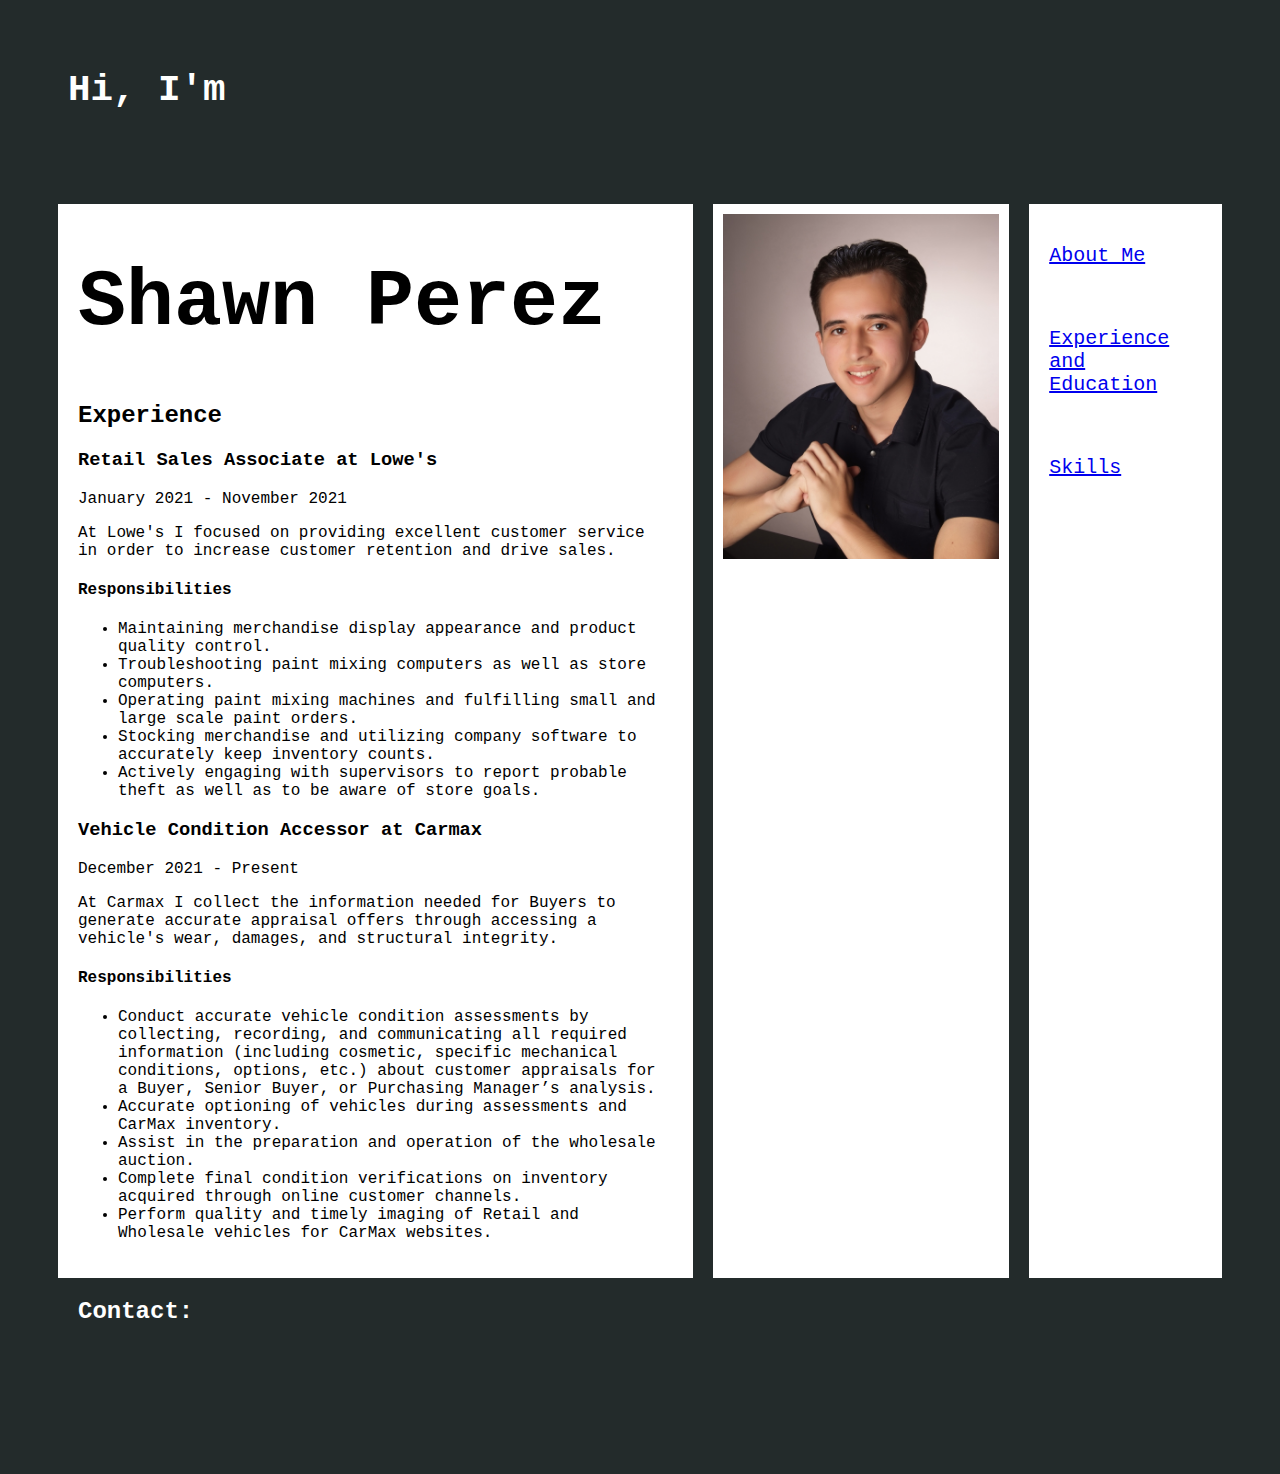
==== experience.html @ 8d5eb70c "Update experience.html" ====
<!doctype html>
<html lang="en">

  <head>
    <meta charset="utf-8" />
    <title>Shawn Perez</title>
    <link href="css/style.css" rel="stylesheet" />
  </head>

  <body>
    <main class="grid">

      <section id="a">
        <h2>Hi, I'm</h2>
      </section>

      <section id="b">
        <header id=nameheader>
          <h1>Shawn Perez</h1>
        </header>

        <h2>Experience</h2>

          <h3>Retail Sales Associate at Lowe's</h3>

          <p>January 2021 - November 2021</p>
          <p>At Lowe's I focused on providing excellent customer service in order to increase customer retention and drive sales.</p>
            <h4>Responsibilities</h4>
              <ul>
                <li>Maintaining merchandise display appearance and product quality control.</li>
                <li>Troubleshooting paint mixing computers as well as store computers.</li>
                <li>Operating paint mixing machines and fulfilling small and large scale paint orders.</li>
                <li>Stocking merchandise and utilizing company software to accurately keep inventory counts.</li>
                <li>Actively engaging with supervisors to report probable theft as well as to be aware of store goals.</li>
              </ul>

          <h3> Vehicle Condition Accessor at Carmax</h3>
          <p>December 2021 - Present</p>
          <p>At Carmax I collect the information needed for Buyers to generate accurate appraisal offers through accessing a vehicle's wear, damages, and structural integrity.
            <h4>Responsibilities</h4>
              <ul>
                <li>Conduct accurate vehicle condition assessments by collecting, recording, and communicating all required information (including cosmetic, specific mechanical conditions, options, etc.) about customer appraisals for a Buyer, Senior Buyer, or Purchasing Manager’s analysis.</li>
                <li>Accurate optioning of vehicles during assessments and CarMax inventory.</li>
                <li>Assist in the preparation and operation of the wholesale auction.</li>
                <li>Complete final condition verifications on inventory acquired through online customer channels.</li>
                <li> Perform quality and timely imaging of Retail and Wholesale vehicles for CarMax websites.</li>
              </ul>


      </section>

      <section id="portrait">
        <img src="images/shawn-portrait.jpg" alt="Portrait">
      </section>

      <section id="c">
        <h2>Contact:</h2>
      </section>

      <section id="menu">
        <nav>
          <ul>
            <a href="index.html">About Me</a>
          </ul>
          <ul>
            <a href="experience.html">Experience and Education</a>
          </ul>
          <ul>
            <a href="skillsandeducation.html">Skills</a>
          </ul>
        </nav>
      </section>

    </main>
  </body>
---- css/style.css ----
body{
  background-color: #232b2b;
  font-family: 'Courier New', monospace;
}

img {
  max-width: 100%;
  height: auto;

}

.grid {
  display:grid;
  grid-template-columns: 55% 25% 20%;
  grid-template-rows: 15% auto 15%;
}

#menu ul {
  padding: 20px;
}

#nameheader {
  font-size: 40px;
}

#a {
  grid-area: a;
  grid-column-start:1;
  grid-column-end: 2;
  grid-row-start:1;
  grid-row-end: 2;
  color: #FFFFFF;
  background-color: #232b2b;
  padding: 30px 50px 10px 60px;
  font-size: 25px;
}

#b {
  grid-area: b;
  grid-column-start:1;
  grid-column-end: 2;
  grid-row-start: 2;
  grid-row-end: 3;
  background-color: #FFFFFF;
  margin: 0px 10px 0px 50px;
  padding: 0px 20px 20px 20px;
}

#portrait {
  grid-area: b;
  grid-column-start:2;
  grid-column-end: 3;
  grid-row-start: 2;
  grid-row-end: 3;
  background-color: #FFFFFF;
  margin: 0px 10px 0px 10px;
  font-size: 20px;
  padding: 10px 10px 10px 10px;
}

#c {
  grid-area: c;
  grid-column-start:1;
  grid-column-end: 2;
  grid-row-start: 3;
  grid-row-end: 4;
  background-color: #232b2b;
  margin: 0px 10px 0px 50px;
  padding: 0px 20px 20px 20px;
  color: #FFFFFF;
}

#menu {
  grid-area: b;
  grid-column-start:3;
  grid-column-end: 4;
  grid-row-start: 2;
  grid-row-end: 3;
  background-color: #FFFFFF;
  margin: 0px 50px 0px 10px;
  font-size: 20px;
  max-width: 100%;
}
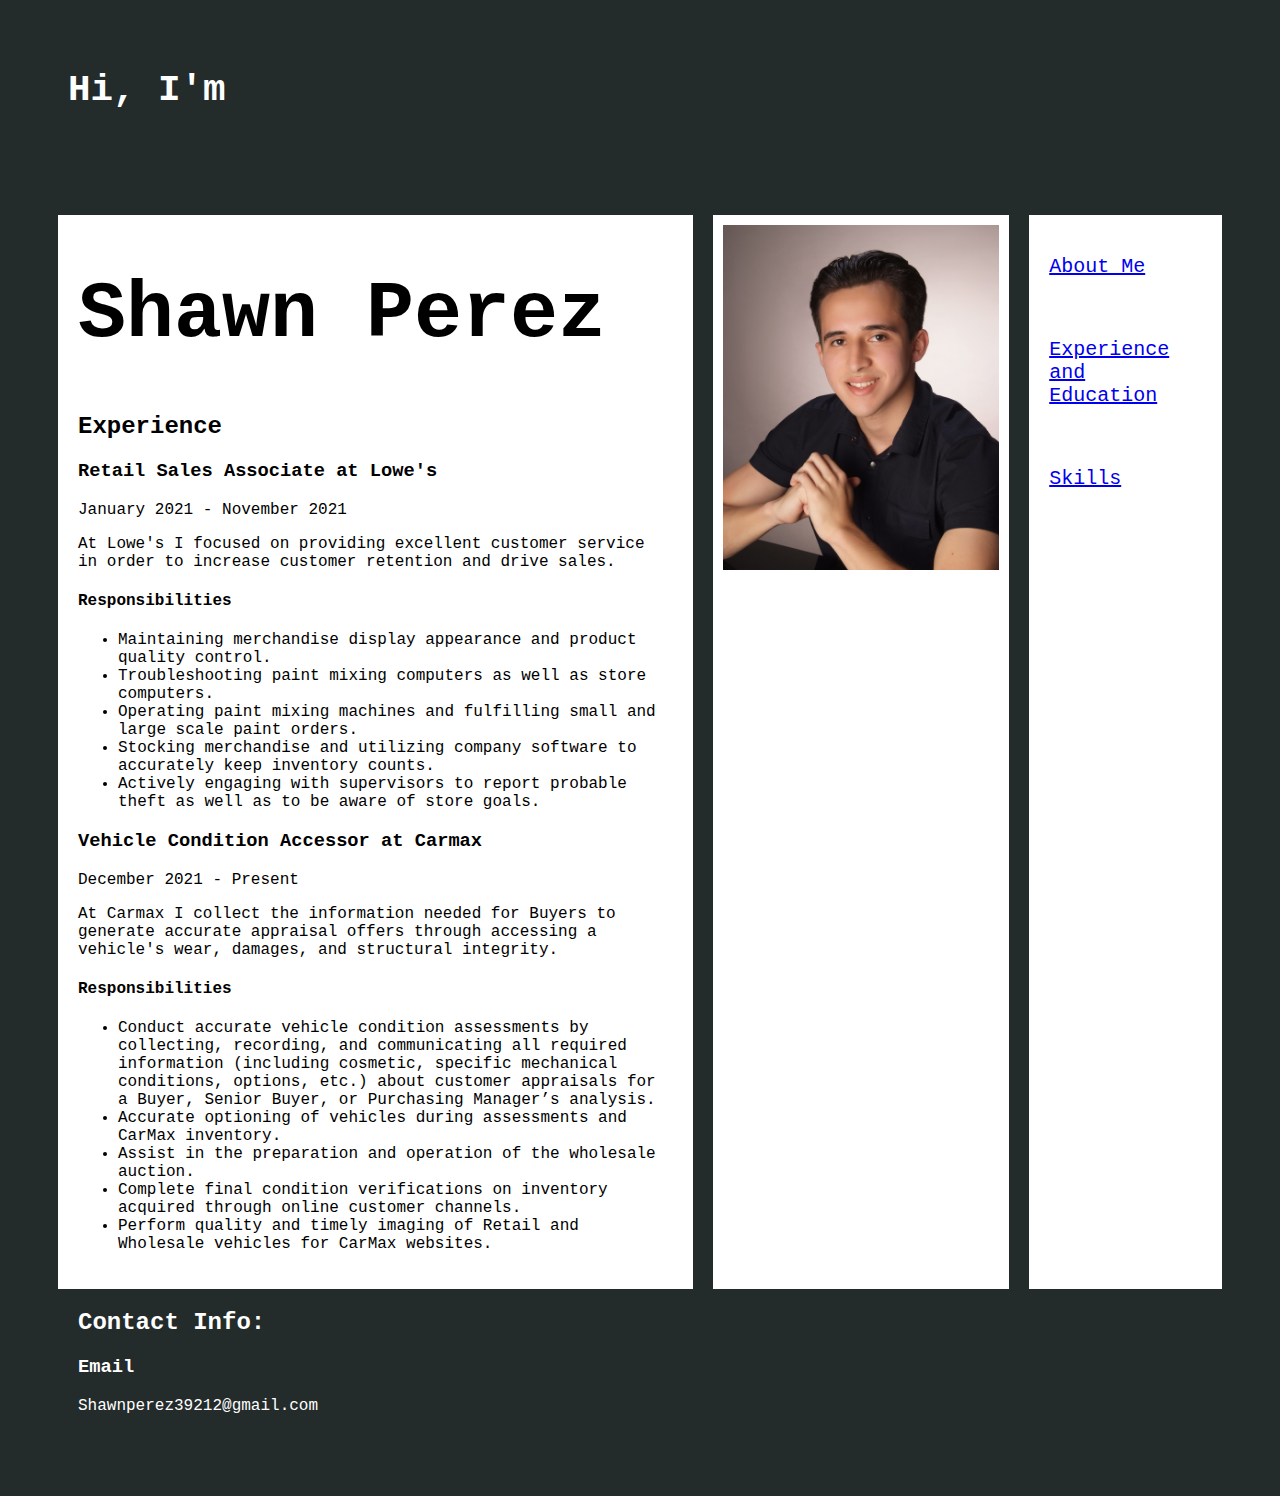
==== commit a5dca84c: "Update experience.html" ====
--- a/experience.html
+++ b/experience.html
@@ -54,7 +54,9 @@
       </section>
 
       <section id="c">
-        <h2>Contact:</h2>
+        <h2>Contact Info:</h2>
+          <h3>Email</h3>
+          <p>Shawnperez39212@gmail.com</p>
       </section>
 
       <section id="menu">
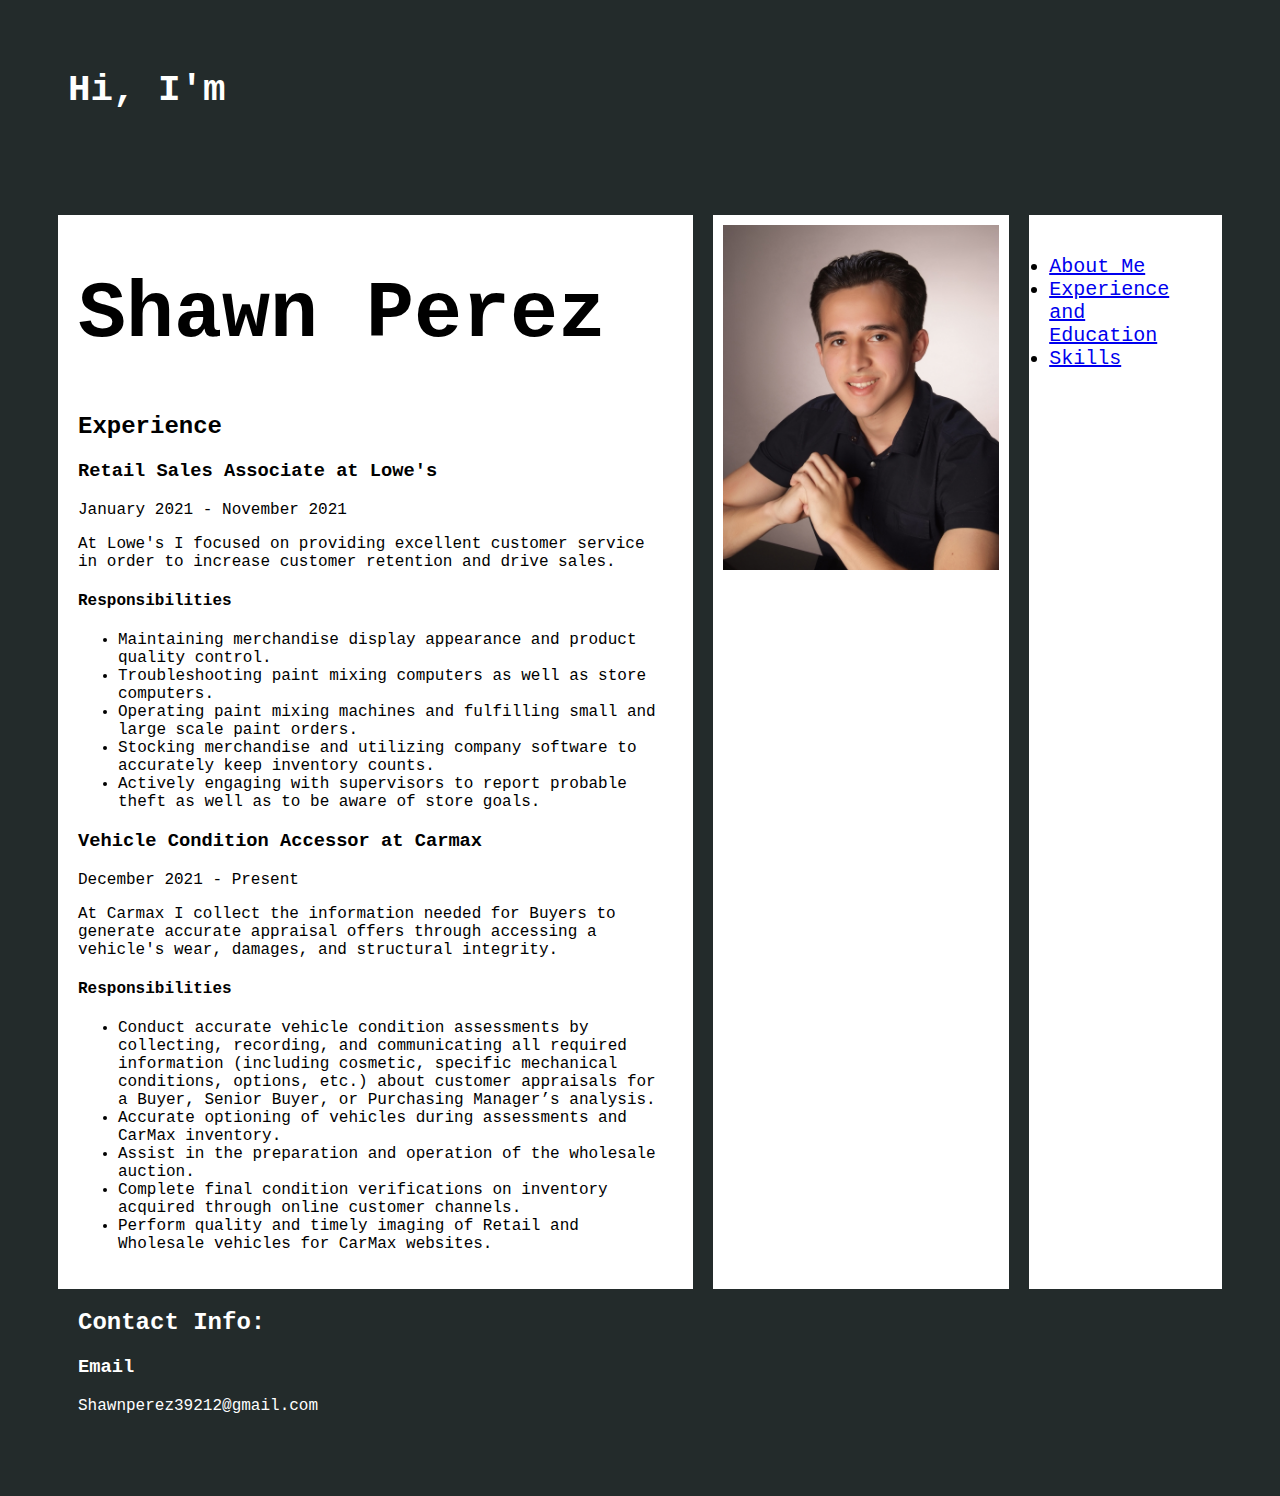
==== commit b1d288b8: "Update experience.html" ====
--- a/experience.html
+++ b/experience.html
@@ -62,13 +62,9 @@
       <section id="menu">
         <nav>
           <ul>
-            <a href="index.html">About Me</a>
-          </ul>
-          <ul>
-            <a href="experience.html">Experience and Education</a>
-          </ul>
-          <ul>
-            <a href="skillsandeducation.html">Skills</a>
+            <li><a href="index.html">About Me</a></li>
+            <li><a href="experience.html">Experience and Education</a></li>
+            <li><a href="skillsandeducation.html">Skills</a></li>
           </ul>
         </nav>
       </section>
--- a/css/style.css
+++ b/css/style.css
@@ -47,6 +47,10 @@
   padding: 0px 20px 20px 20px;
 }
 
+#b img {
+  max-height: 200px;
+}
+
 #portrait {
   grid-area: b;
   grid-column-start:2;
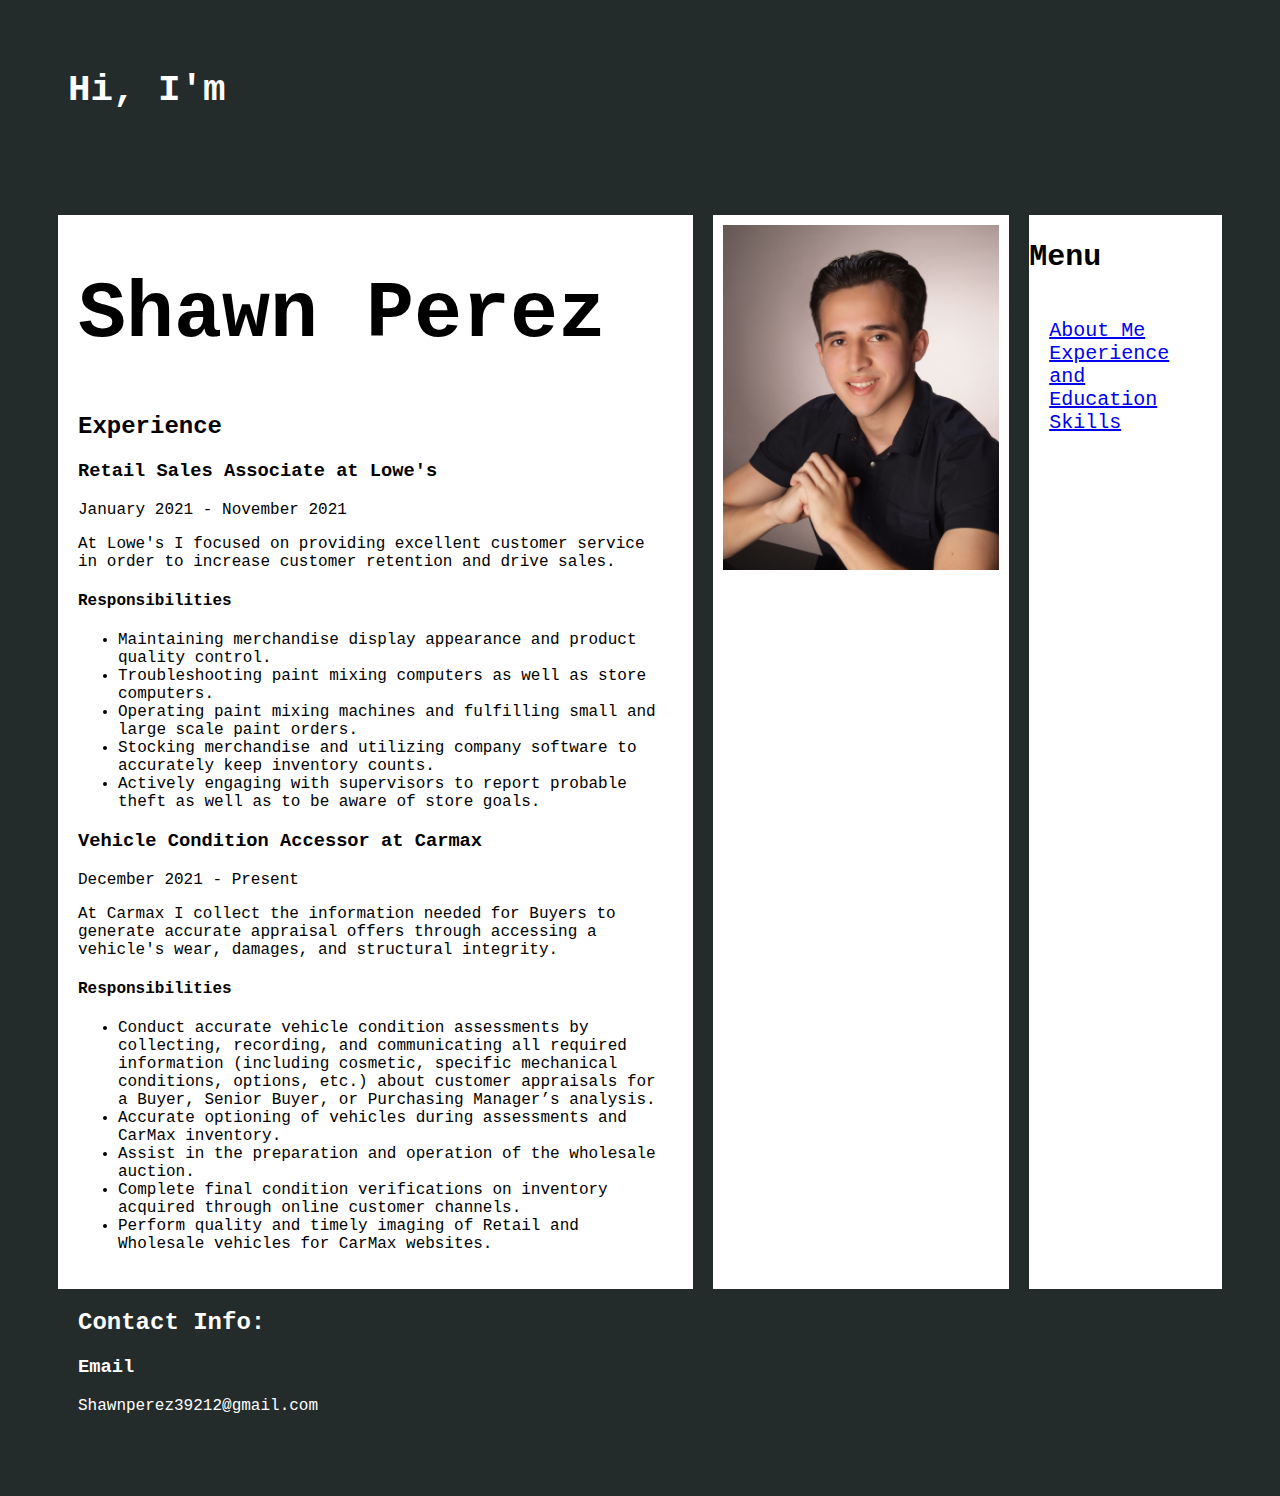
==== commit b5627eaf: "Update experience.html" ====
--- a/experience.html
+++ b/experience.html
@@ -60,11 +60,12 @@
       </section>
 
       <section id="menu">
+        <h2>Menu</h2>
         <nav>
           <ul>
-            <li><a href="index.html">About Me</a></li>
-            <li><a href="experience.html">Experience and Education</a></li>
-            <li><a href="skillsandeducation.html">Skills</a></li>
+            <a href="index.html">About Me</a>
+            <a href="experience.html">Experience and Education</a>
+            <a href="skillsandeducation.html">Skills</a>
           </ul>
         </nav>
       </section>
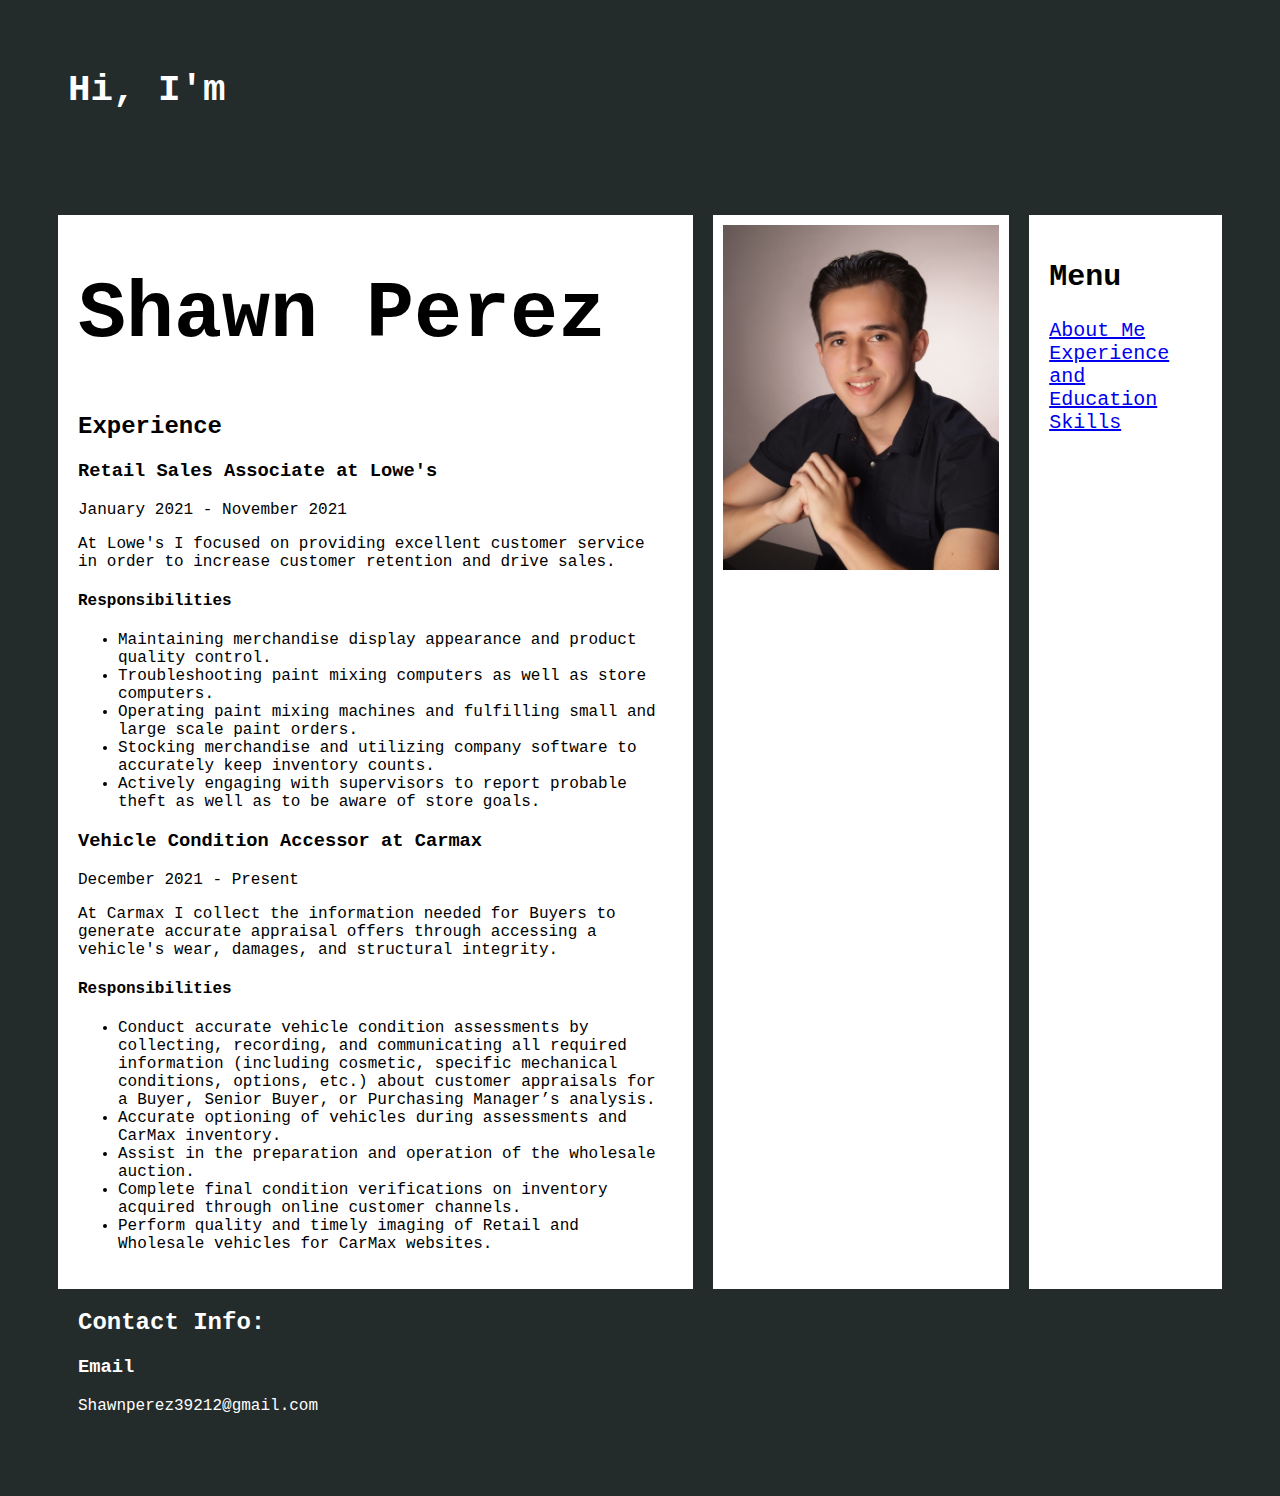
==== commit 91cef01a: "Update experience.html" ====
--- a/experience.html
+++ b/experience.html
@@ -62,11 +62,9 @@
       <section id="menu">
         <h2>Menu</h2>
         <nav>
-          <ul>
             <a href="index.html">About Me</a>
             <a href="experience.html">Experience and Education</a>
             <a href="skillsandeducation.html">Skills</a>
-          </ul>
         </nav>
       </section>
 
--- a/css/style.css
+++ b/css/style.css
@@ -14,10 +14,6 @@
   display:grid;
   grid-template-columns: 55% 25% 20%;
   grid-template-rows: 15% auto 15%;
-}
-
-#menu ul {
-  padding: 20px;
 }
 
 #nameheader {
@@ -85,4 +81,5 @@
   margin: 0px 50px 0px 10px;
   font-size: 20px;
   max-width: 100%;
+  padding: 20px;
 }
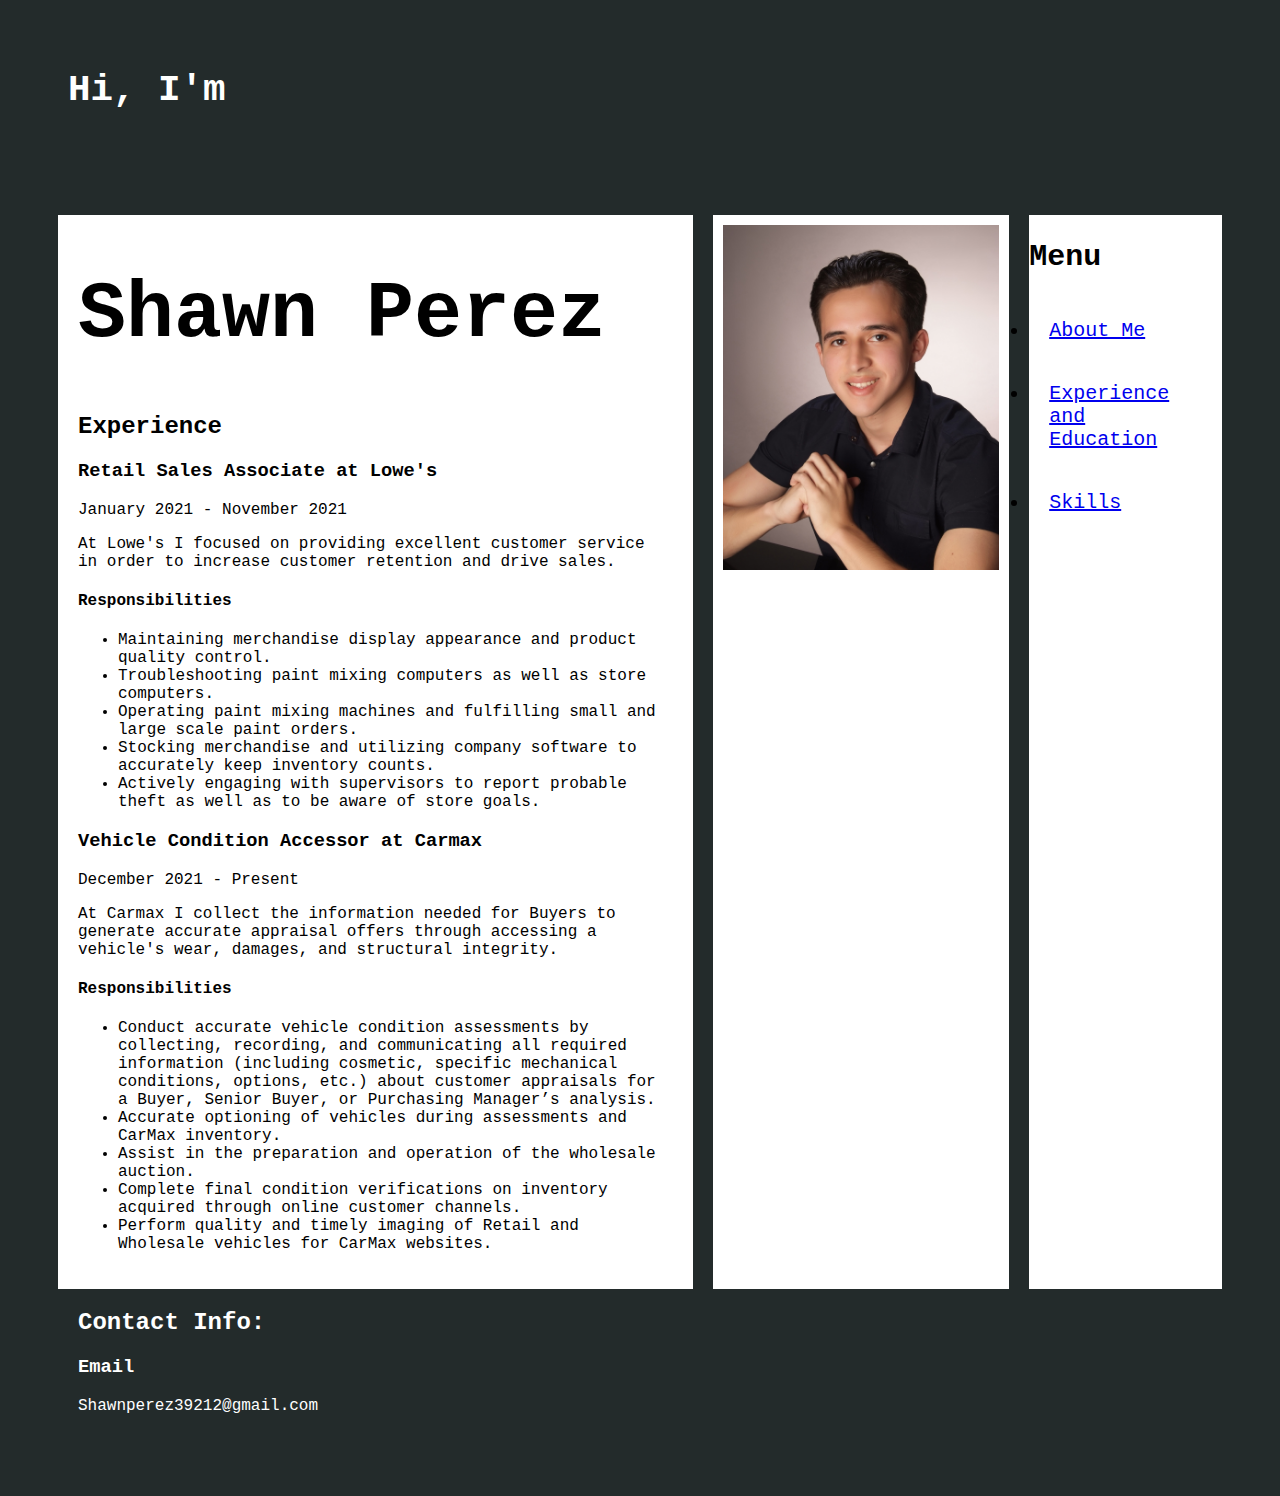
==== commit e6d0592c: "Update experience.html" ====
--- a/experience.html
+++ b/experience.html
@@ -62,9 +62,9 @@
       <section id="menu">
         <h2>Menu</h2>
         <nav>
-            <a href="index.html">About Me</a>
-            <a href="experience.html">Experience and Education</a>
-            <a href="skillsandeducation.html">Skills</a>
+          <li><a href="index.html">About Me</a></li>
+          <li><a href="experience.html">Experience and Education</a></li>
+          <li><a href="skillsandeducation.html">Skills</a></li>
         </nav>
       </section>
 
--- a/css/style.css
+++ b/css/style.css
@@ -81,5 +81,8 @@
   margin: 0px 50px 0px 10px;
   font-size: 20px;
   max-width: 100%;
+}
+
+#menu li {
   padding: 20px;
 }
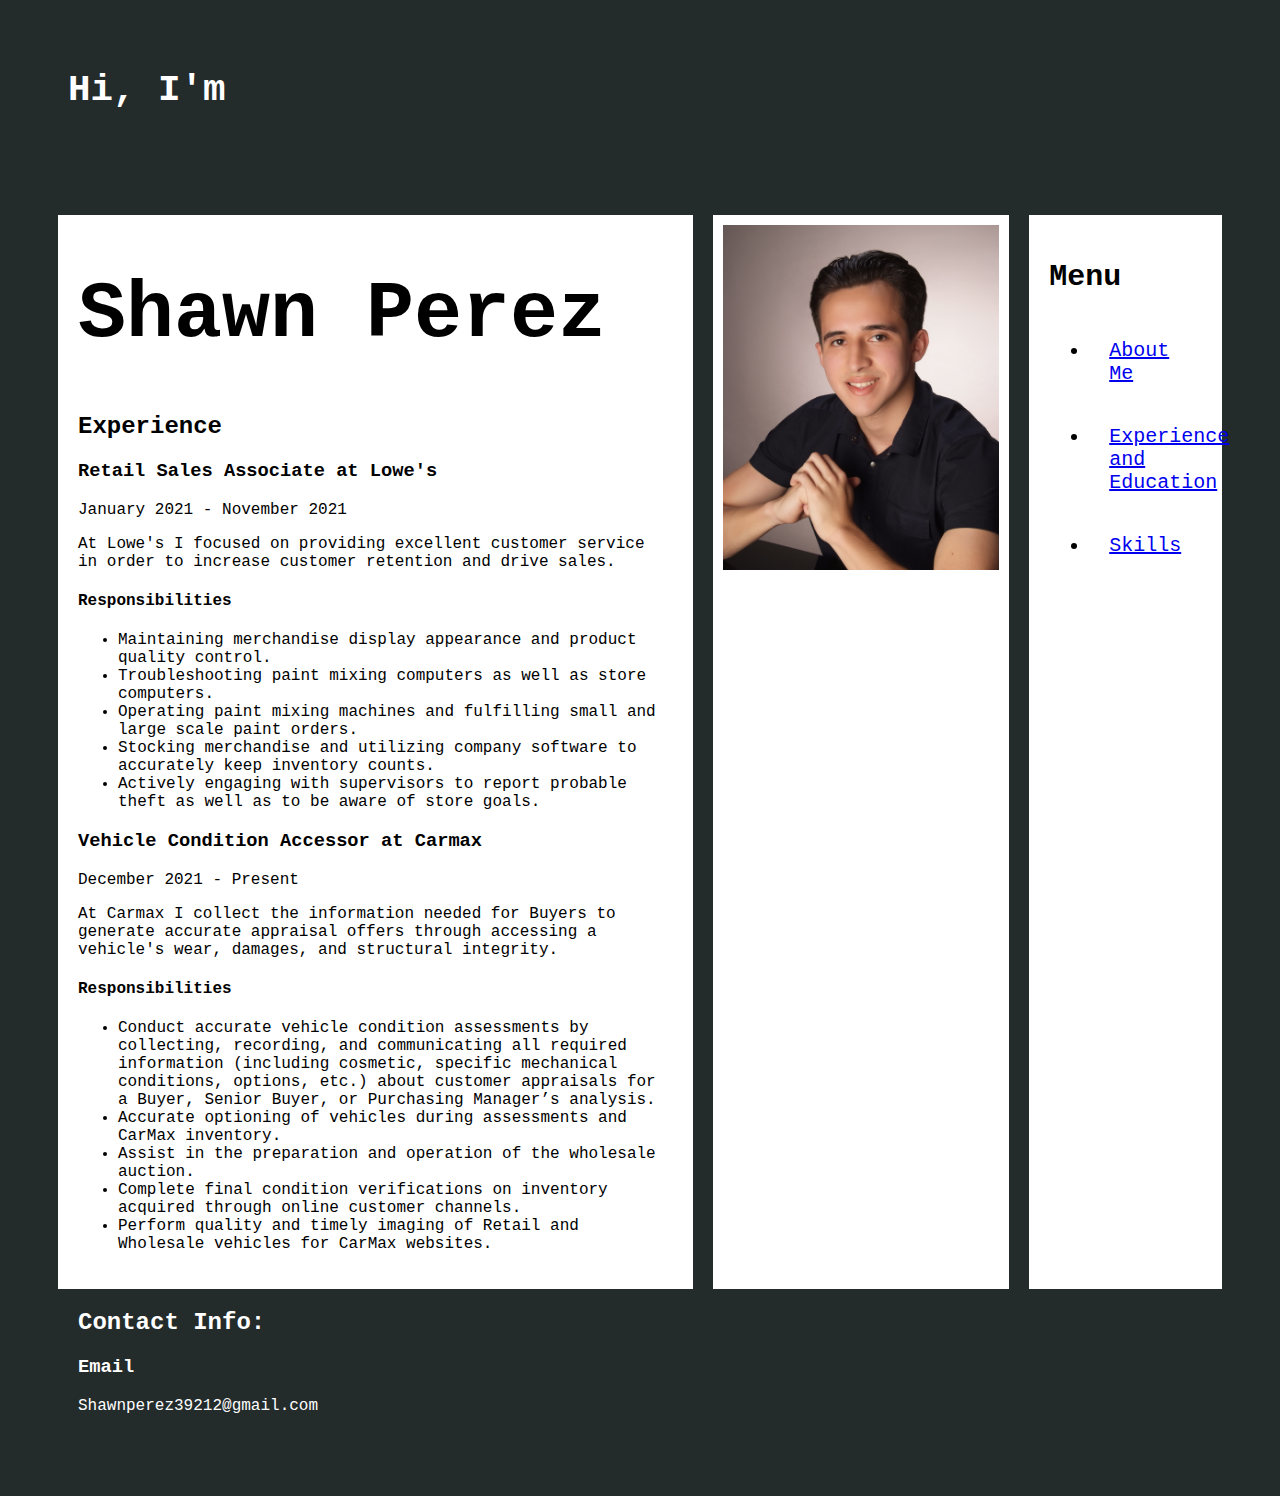
==== commit 0e9427ea: "Update experience.html" ====
--- a/experience.html
+++ b/experience.html
@@ -62,9 +62,11 @@
       <section id="menu">
         <h2>Menu</h2>
         <nav>
-          <li><a href="index.html">About Me</a></li>
-          <li><a href="experience.html">Experience and Education</a></li>
-          <li><a href="skillsandeducation.html">Skills</a></li>
+          <ul>
+            <li><a href="index.html">About Me</a></li>
+            <li><a href="experience.html">Experience and Education</a></li>
+            <li><a href="skillsandeducation.html">Skills</a></li>
+          </ul>
         </nav>
       </section>
 
--- a/css/style.css
+++ b/css/style.css
@@ -81,6 +81,7 @@
   margin: 0px 50px 0px 10px;
   font-size: 20px;
   max-width: 100%;
+  padding: 20px;
 }
 
 #menu li {
